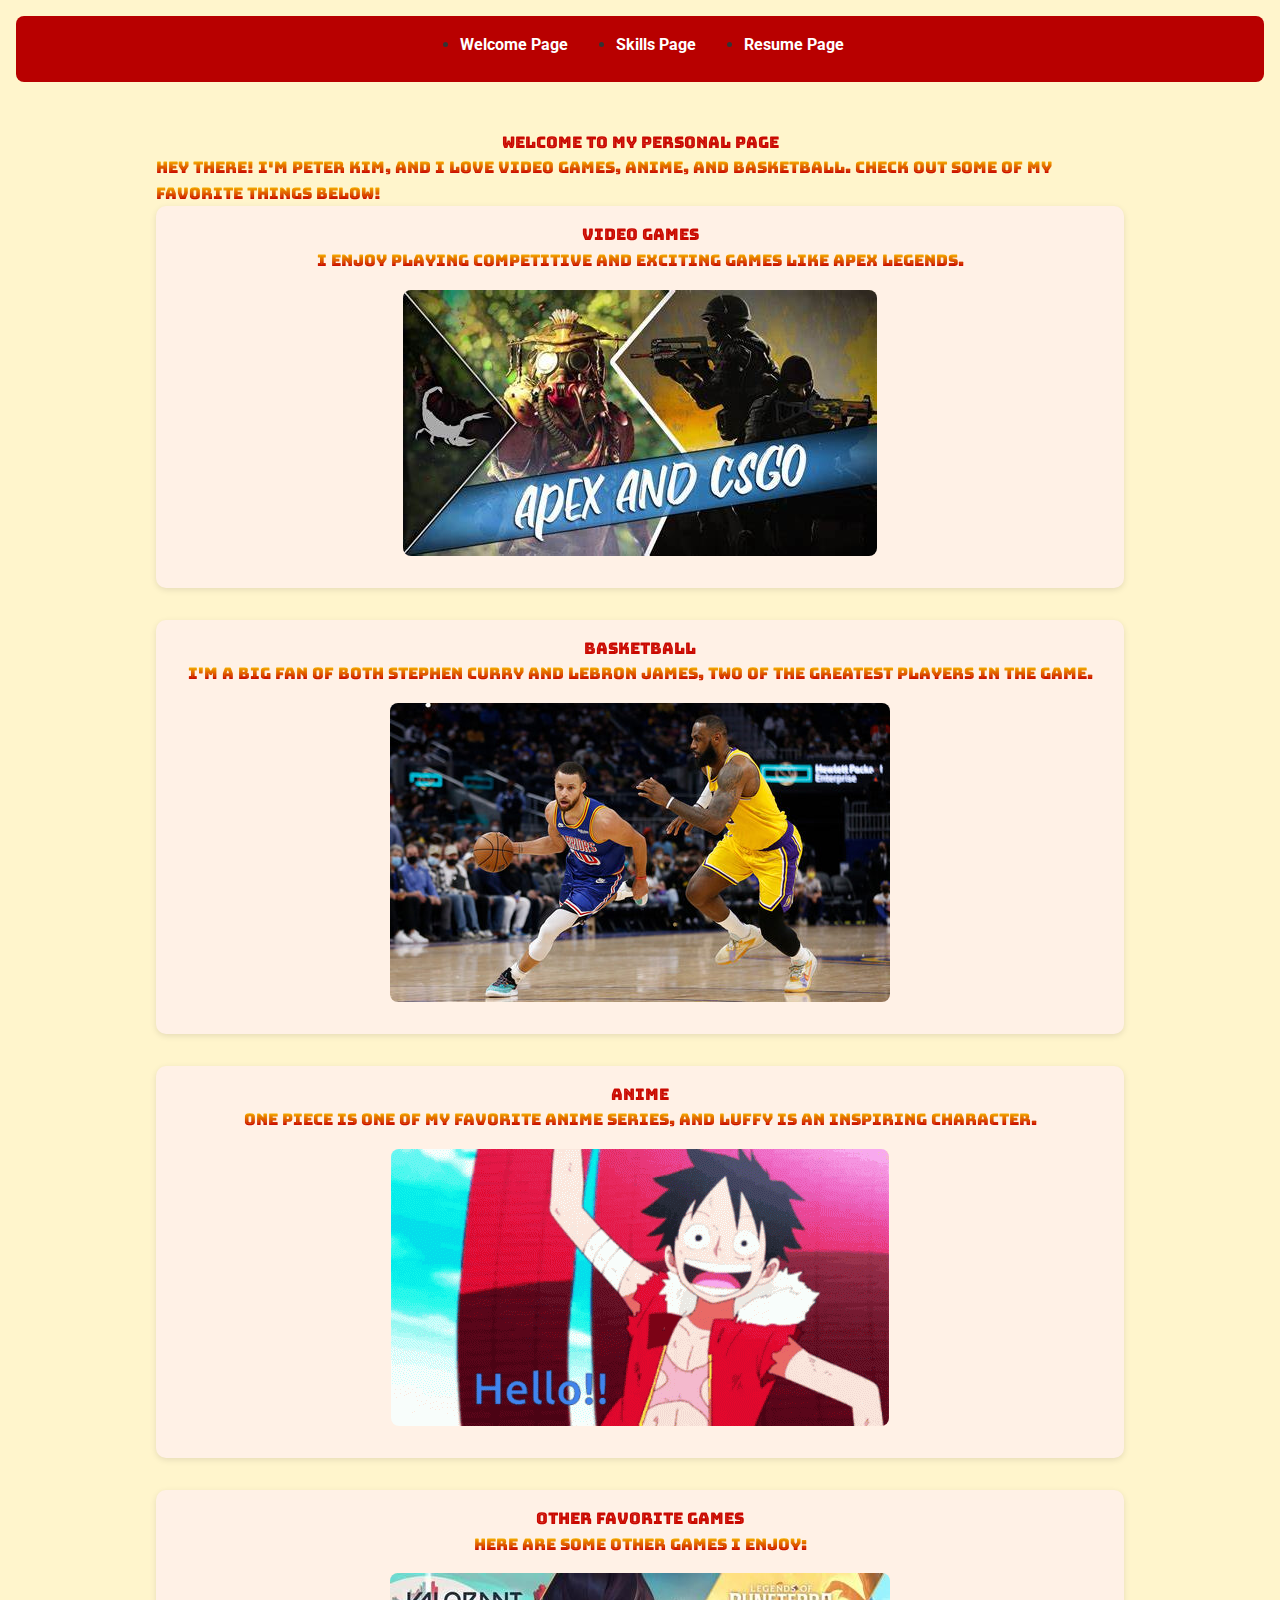
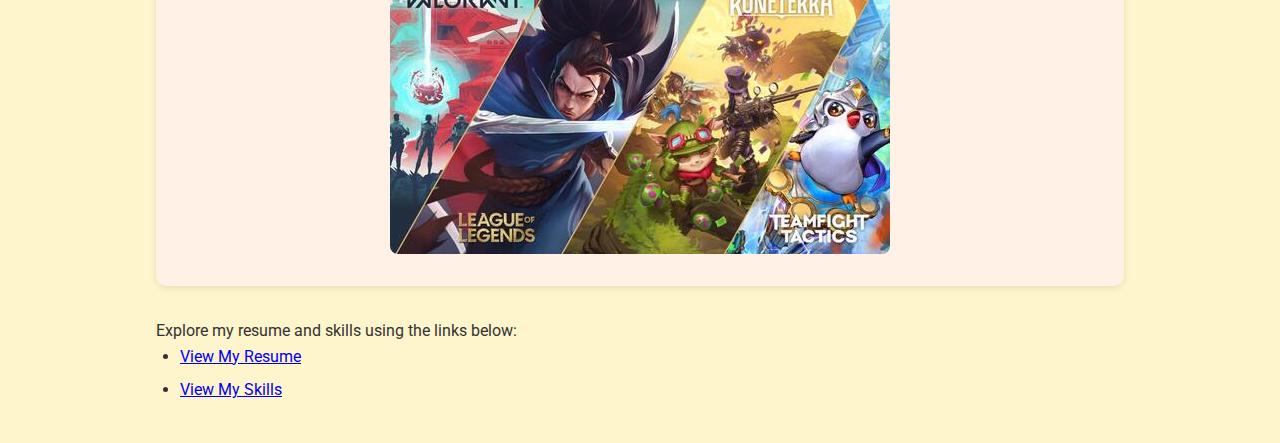
==== index.html @ 1c18b7cb "Add files via upload" ====
<!DOCTYPE html>
<html lang="en">
<head>
  <meta charset="UTF-8" />
  <meta name="viewport" content="width=device-width, initial-scale=1.0"/>
  <title>Welcome</title>
  <link rel="stylesheet" href="css/reset.css" />
  <link rel="stylesheet" href="css/style.css" />
  <link rel="preconnect" href="https://fonts.googleapis.com" />
  <link href="https://fonts.googleapis.com/css2?family=Roboto&display=swap" rel="stylesheet" />
</head>
<body>
  <ul>
    <li><a href="index.html">Welcome Page</a></li>
    <li><a href="skills.html">Skills Page</a></li>
    <li><a href="resume.html">Resume Page</a></li>
  </ul>

  <div class="fluid-container">
    <h1>Welcome to My Personal Page</h1>
    <p>Hey there! I'm Peter Kim, and I love video games, anime, and basketball. Check out some of my favorite things below!</p>

    <section>
      <h2>Video Games</h2>
      <p>I enjoy playing competitive and exciting games like Apex Legends.</p>
      <img src="media/apexandcs.jpg" alt="Apex Legends gameplay and CS:GO" />
    </section>

    <section>
      <h2>Basketball</h2>
      <p>I'm a big fan of both Stephen Curry and LeBron James, two of the greatest players in the game.</p>
      <img src="media/currylebron.jpg" alt="Stephen Curry and LeBron James side by side during a game" />
    </section>

    <section>
      <h2>Anime</h2>
      <p>One Piece is one of my favorite anime series, and Luffy is an inspiring character.</p>
      <img src="media/one-piece-luffy.gif" alt="Animated GIF of Luffy from One Piece in an action pose" />
    </section>

    <section>
      <h2>Other Favorite Games</h2>
      <p>Here are some other games I enjoy:</p>
      <img src="media/games.jpg" alt="Collage of various video games" />
    </section>

    <p>Explore my resume and skills using the links below:</p>
    <ul>
      <li><a href="resume.html">View My Resume</a></li>
      <li><a href="skills.html">View My Skills</a></li>
    </ul>
  </div>
</body>
</html>
---- css/style.css ----
@import url('https://fonts.googleapis.com/css2?family=Roboto&display=swap');

/* ===== Custom Fonts ===== */
@font-face {
  font-family: 'BungeeSpice';
  src: url('../fonts/BungeeSpice-Regular.ttf') format('truetype');
  font-weight: normal;
  font-style: normal;
}

@font-face {
  font-family: 'BungeeTint';
  src: url('../fonts/BungeeTint-Regular.ttf') format('truetype');
  font-weight: normal;
  font-style: normal;
}

/* ===== Base Reset ===== */
* {
  margin: 0;
  padding: 0;
  box-sizing: border-box;
}

img {
  max-width: 100%;
  height: auto;
  display: block;
}

ul {
  list-style-type: none;
  padding: 0;
}

/* ===== Base Styles ===== */
body {
  font-family: 'Roboto', Arial, sans-serif;
  background-color: #fff5cc;
  color: #333;
  line-height: 1.6;
  padding: 1rem;
}

/* ===== Navigation Bar ===== */
body > ul:first-of-type {
  display: flex;
  justify-content: center;
  gap: 1.5rem;
  background-color: #b80000;
  padding: 1rem;
  margin-bottom: 2rem;
  border-radius: 8px;
}

body > ul:first-of-type a {
  color: #fff;
  text-decoration: none;
  font-weight: bold;
}

body > ul:first-of-type a:hover {
  color: #ffcc00;
}

/* ===== Headings (Use Custom Tint Font) ===== */
h1, h2, h3 {
  font-family: 'BungeeTint', 'Roboto', Arial, sans-serif;
  color: #b80000;
  text-align: center;
}

/* ===== Description Paragraphs (Use BungeeSpice) ===== */
h1 + p,
h2 + p {
  font-family: 'BungeeSpice', 'Roboto', Arial, sans-serif;
  font-weight: normal;
  color: #ff8800;
}

/* ===== Section Styling ===== */
section {
  margin-bottom: 2rem;
  background-color: #fff1e6;
  padding: 1rem;
  border-radius: 10px;
  box-shadow: 0 2px 6px rgba(0, 0, 0, 0.1);
  text-align: center;
}

/* ===== Lists ===== */
ul li {
  margin-left: 1.5rem;
  list-style-type: disc;
  margin-bottom: 0.5rem;
}

/* ===== Images ===== */
img {
  margin: 1rem auto;
  border-radius: 8px;
  max-width: 90%;
}

/* ===== Footer (Optional) ===== */
footer {
  text-align: center;
  margin-top: 3rem;
  padding: 1rem;
  background-color: #b80000;
  color: white;
  border-radius: 8px;
}

/* ===== Layouts ===== */
.fluid-container {
  width: 90%;
  max-width: 1000px;
  margin: 0 auto;
  padding: 1rem;
}

.fixed-container {
  width: 960px;
  margin: 0 auto;
  padding: 1rem;
}
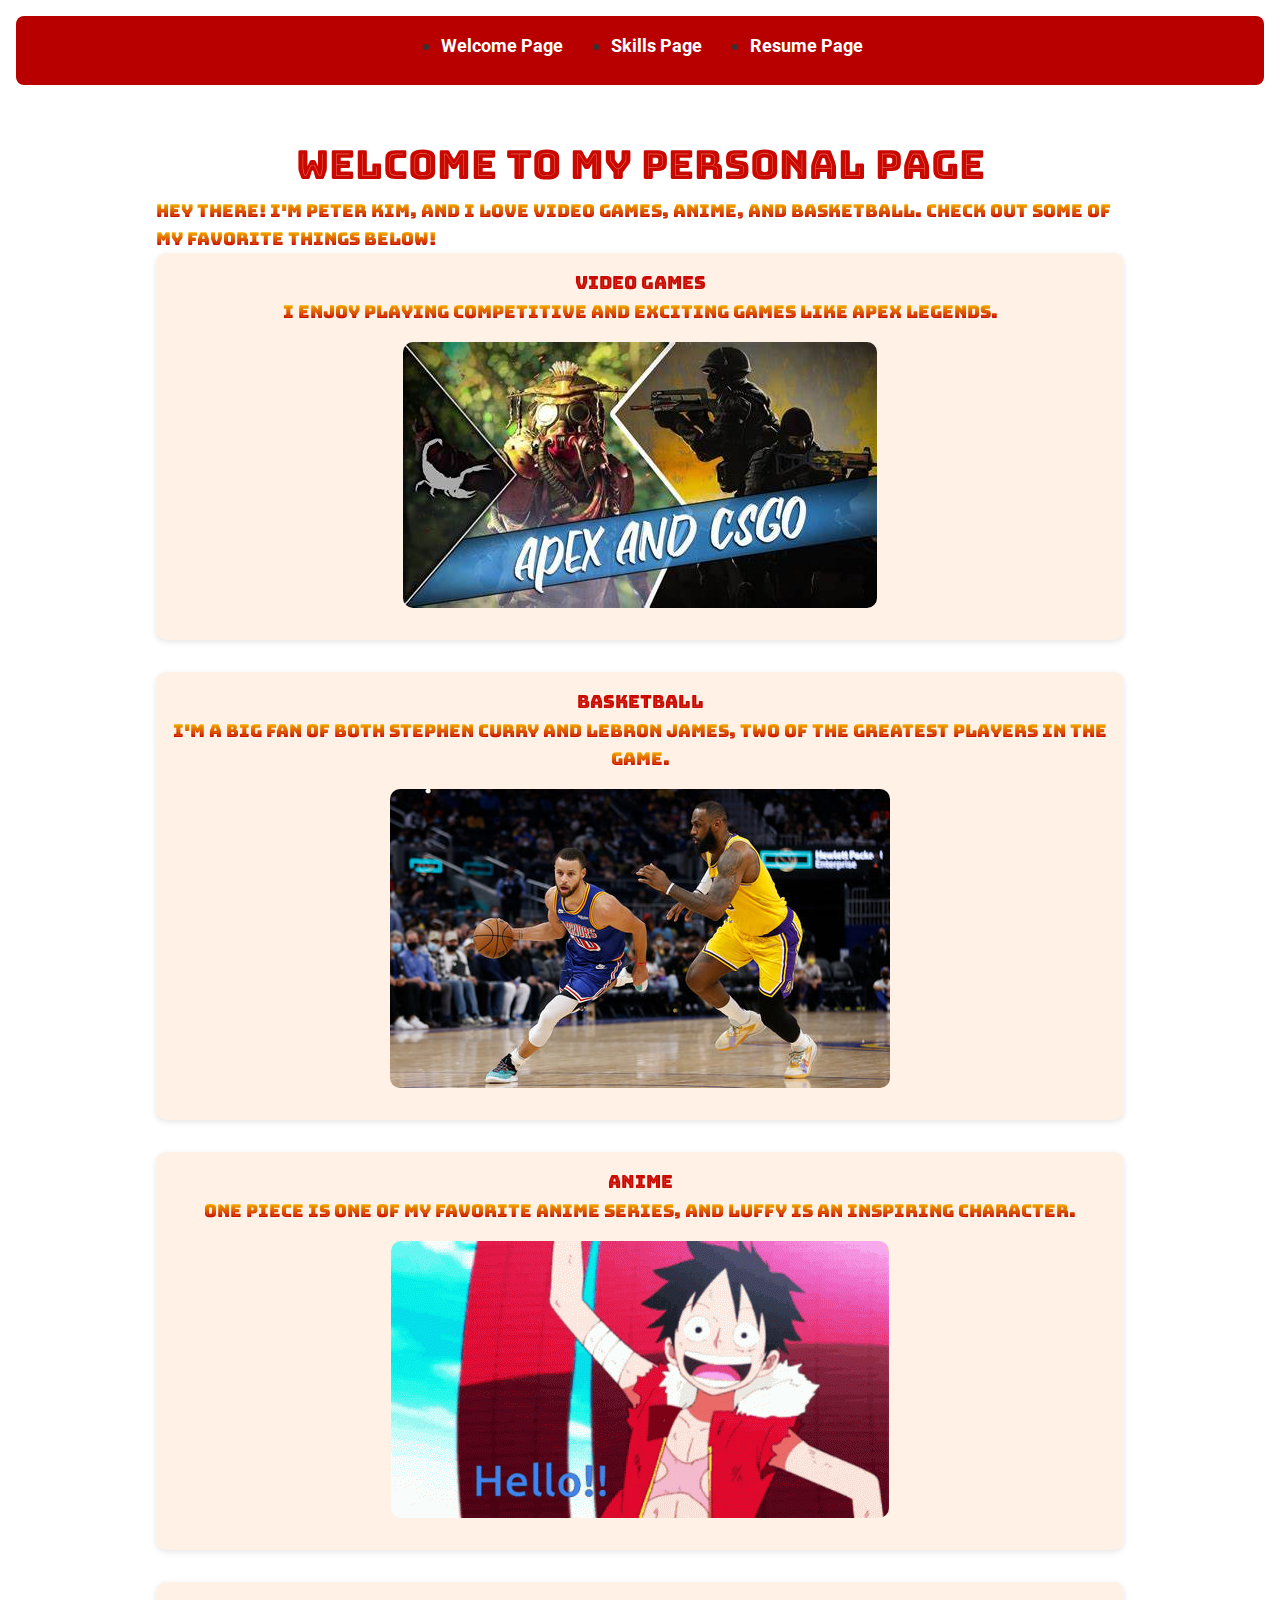
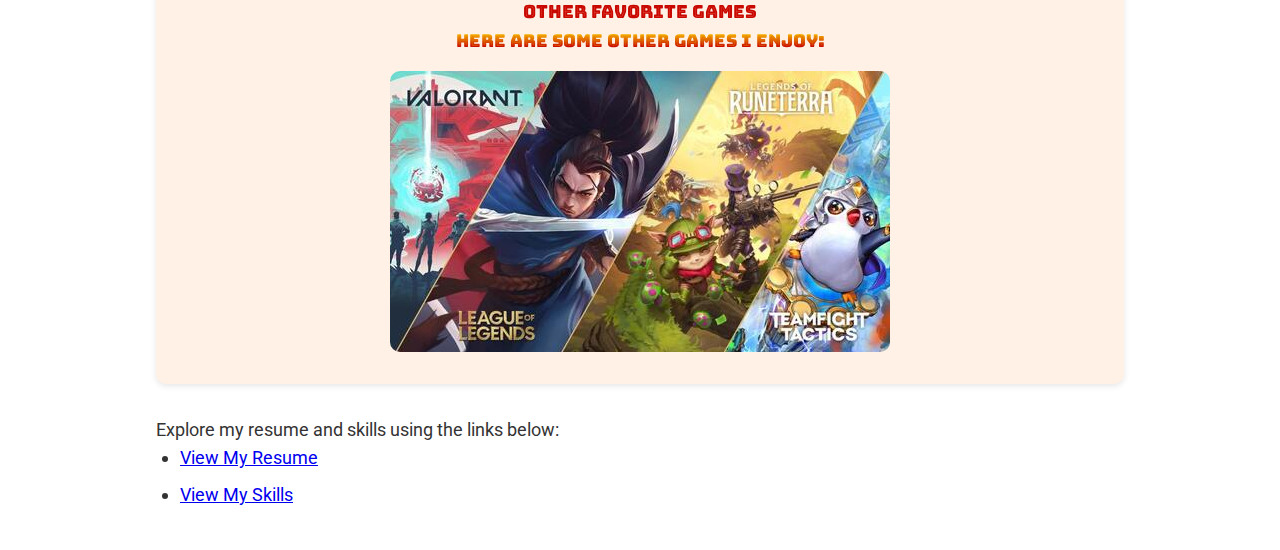
==== commit f849e493: "Linked script.js to HTML file" ====
--- a/index.html
+++ b/index.html
@@ -8,6 +8,7 @@
   <link rel="stylesheet" href="css/style.css" />
   <link rel="preconnect" href="https://fonts.googleapis.com" />
   <link href="https://fonts.googleapis.com/css2?family=Roboto&display=swap" rel="stylesheet" />
+  <script src="script.js" defer></script>
 </head>
 <body>
   <ul>
--- a/css/style.css
+++ b/css/style.css
@@ -125,3 +125,46 @@
   margin: 0 auto;
   padding: 1rem;
 }
+/* Tablet View: 768px and up */
+@media (min-width: 768px) {
+  body {
+    background-color: #f2f2f2;
+  }
+  h1 {
+    font-size: 2.2rem;
+  }
+  nav ul {
+    flex-direction: row;
+    justify-content: space-around;
+  }
+  img {
+    max-width: 80%;
+    border-radius: 10px;
+  }
+  p {
+    font-size: 1.1rem;
+  }
+}
+
+/* Desktop View: 1024px and up */
+@media (min-width: 1024px) {
+  .container {
+    display: grid;
+    grid-template-columns: 1fr 1fr;
+    gap: 40px;
+  }
+  h1 {
+    font-size: 2.5rem;
+  }
+  nav {
+    max-width: 1200px;
+    margin: auto;
+  }
+  body {
+    background-color: #ffffff;
+    font-size: 18px;
+  }
+  img {
+    max-width: 60%;
+  }
+}
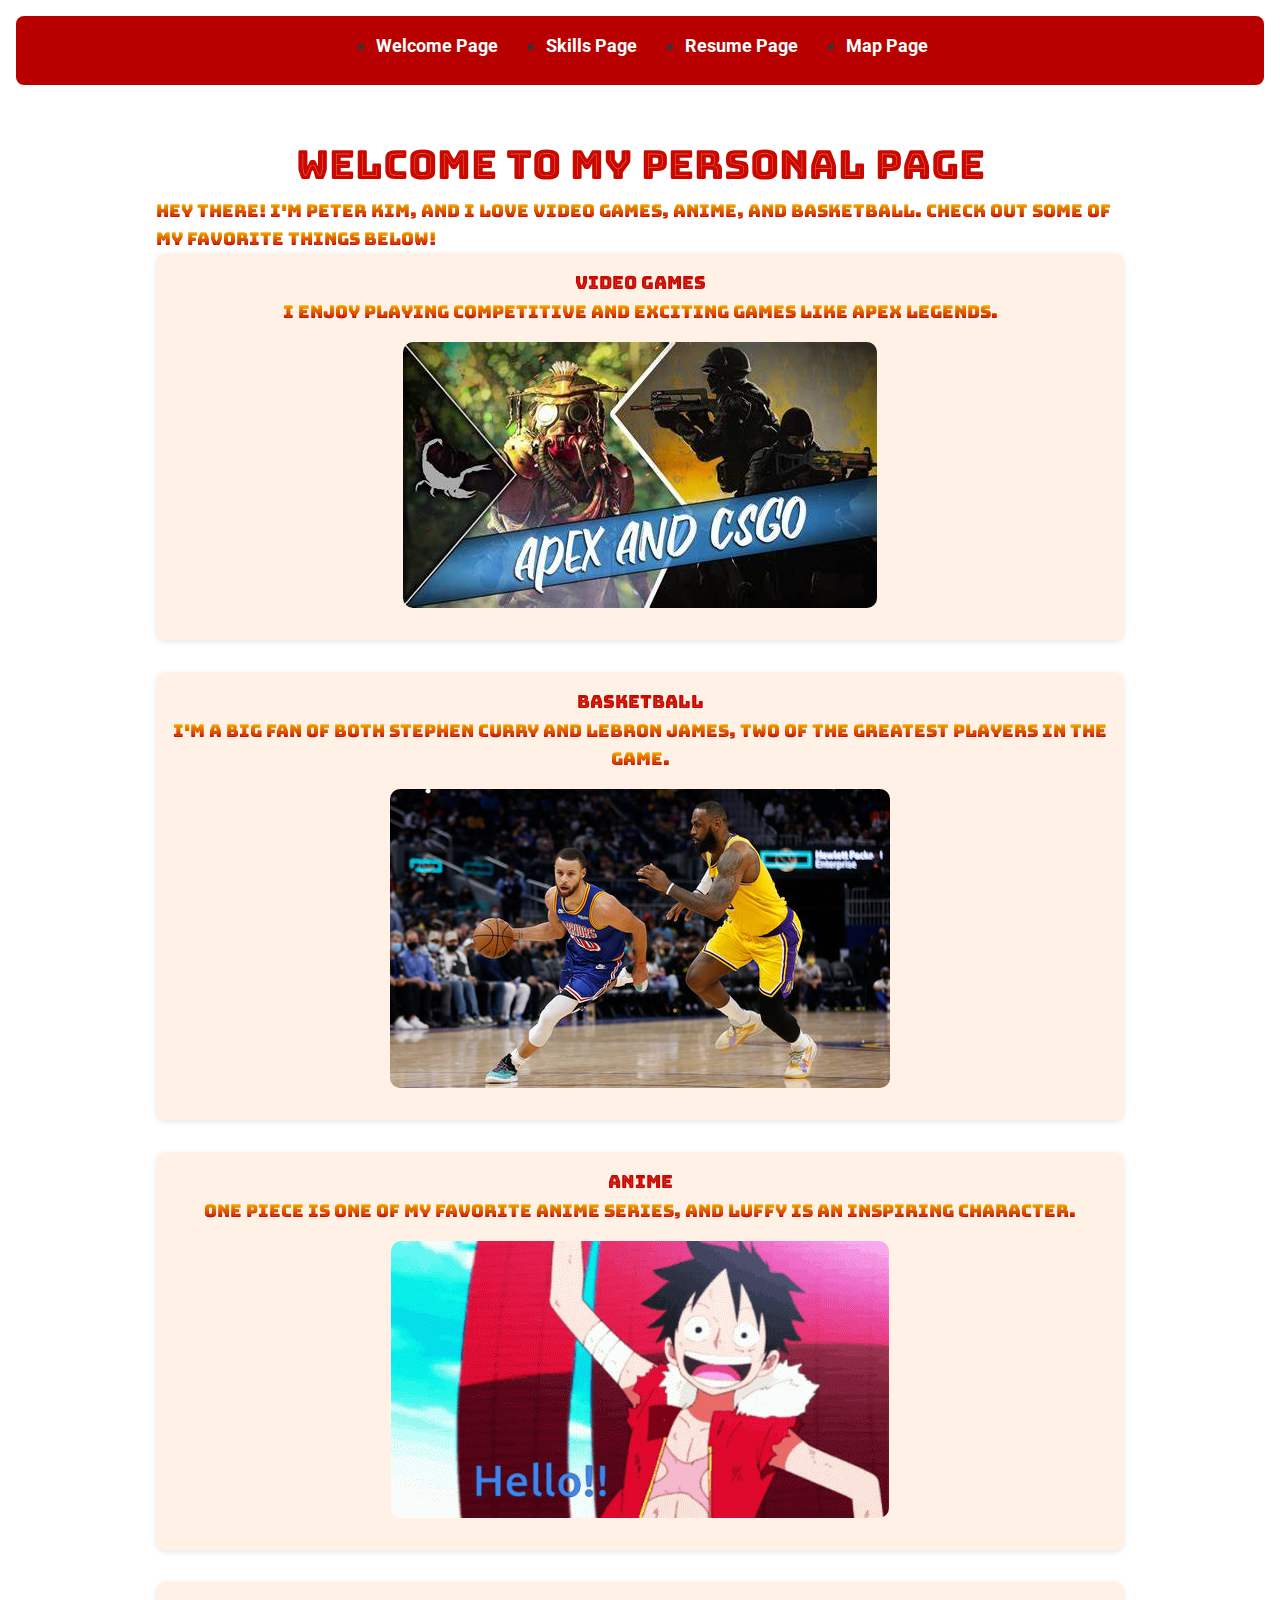
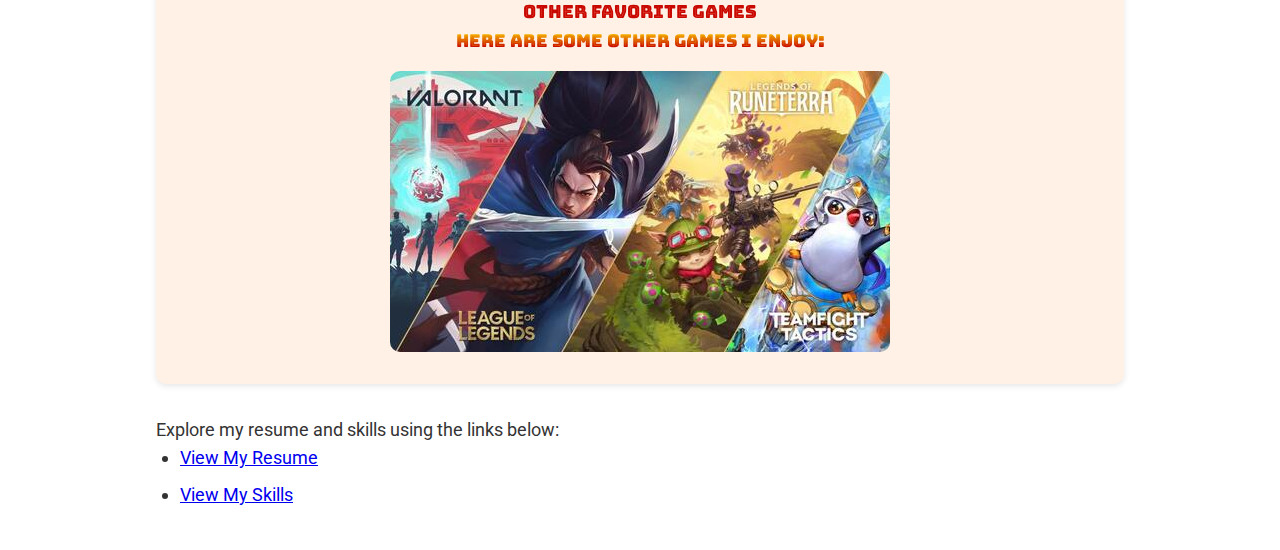
==== commit 782fb670: "map.html didnt load due to github delay, re adding the html" ====
--- a/index.html
+++ b/index.html
@@ -8,13 +8,14 @@
   <link rel="stylesheet" href="css/style.css" />
   <link rel="preconnect" href="https://fonts.googleapis.com" />
   <link href="https://fonts.googleapis.com/css2?family=Roboto&display=swap" rel="stylesheet" />
-  <script src="script.js" defer></script>
+ <script src="js/script.js" defer></script>
 </head>
 <body>
   <ul>
     <li><a href="index.html">Welcome Page</a></li>
     <li><a href="skills.html">Skills Page</a></li>
     <li><a href="resume.html">Resume Page</a></li>
+    <li><a href="map.html">Map Page</a></li>
   </ul>
 
   <div class="fluid-container">
@@ -53,3 +54,5 @@
   </div>
 </body>
 </html>
+<!-- Trigger rebuild -->
+
